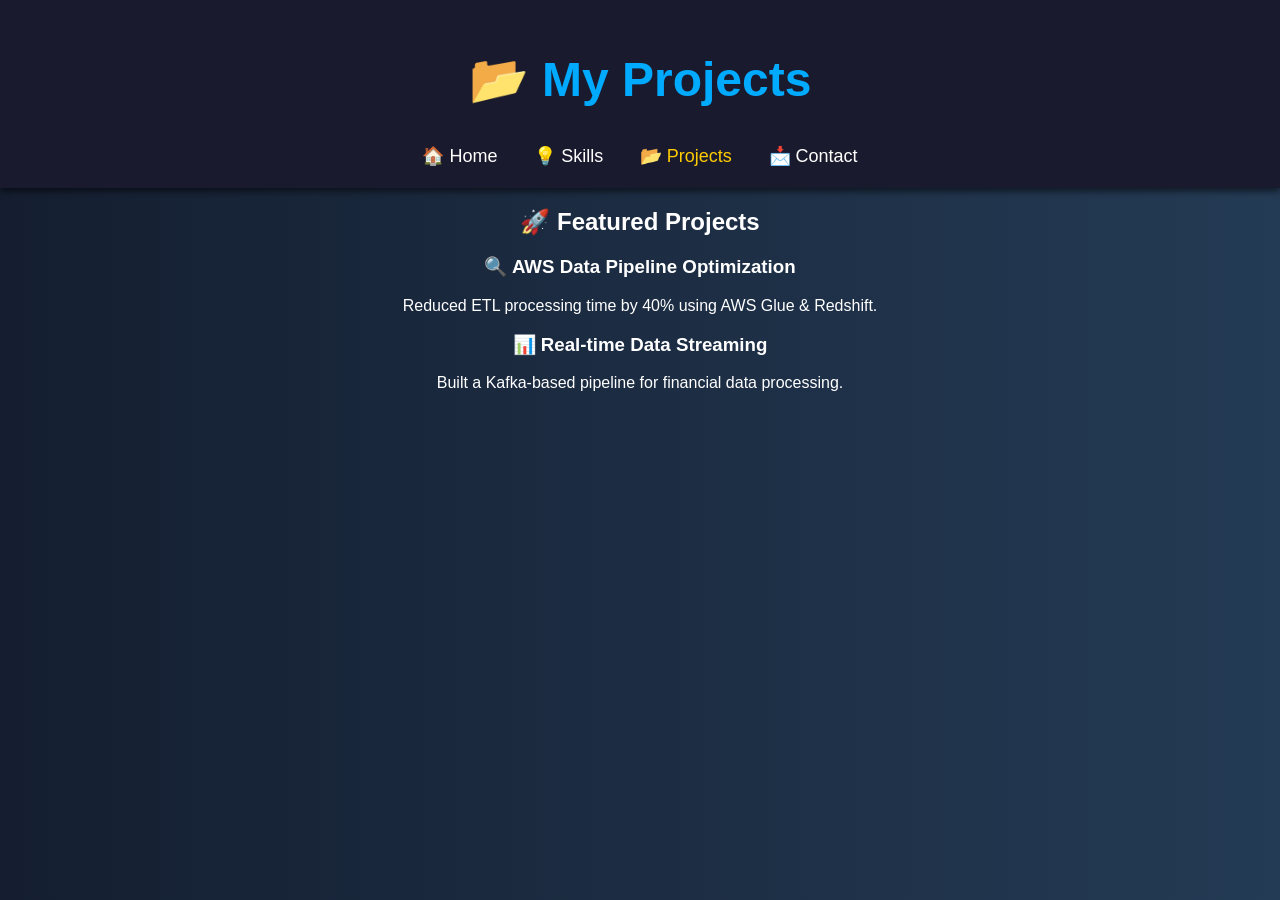
==== projects.html @ 88bce788 "Add files via upload" ====
<!DOCTYPE html>
<html lang="en">
<head>
    <meta charset="UTF-8">
    <meta name="viewport" content="width=device-width, initial-scale=1.0">
    <title>Projects - Data Engineer</title>
    <link rel="stylesheet" href="styles.css">
</head>
<body>
    <header>
        <h1>📂 My Projects</h1>
        <nav>
            <a href="index.html">🏠 Home</a>
            <a href="skills.html">💡 Skills</a>
            <a href="projects.html" class="active">📂 Projects</a>
            <a href="contact.html">📩 Contact</a>
        </nav>
    </header>

    <section class="projects">
        <h2>🚀 Featured Projects</h2>
        <div class="project">
            <h3>🔍 AWS Data Pipeline Optimization</h3>
            <p>Reduced ETL processing time by 40% using AWS Glue & Redshift.</p>
        </div>

        <div class="project">
            <h3>📊 Real-time Data Streaming</h3>
            <p>Built a Kafka-based pipeline for financial data processing.</p>
        </div>
    </section>
</body>
</html>
---- styles.css ----
/* General Styles */
body {
    font-family: "Arial", sans-serif;
    background: linear-gradient(to right, #141e30, #243b55);
    color: white;
    text-align: center;
    margin: 0;
    padding: 0;
}

/* Header Section */
header {
    background: #1a1a2e;
    padding: 20px;
    color: #00aaff;
    font-size: 24px;
    box-shadow: 0px 4px 6px rgba(0, 0, 0, 0.5);
}

nav {
    margin-top: 10px;
}

nav a {
    color: white;
    text-decoration: none;
    margin: 0 15px;
    font-size: 18px;
    transition: color 0.3s ease-in-out;
}

nav a:hover, .active {
    color: #ffcc00;
}

/* Hero Section */
.intro {
    padding: 50px 20px;
}

.cta-button {
    background: #ffcc00;
    color: black;
    padding: 12px 20px;
    text-decoration: none;
    font-size: 18px;
    border-radius: 5px;
    display: inline-block;
    margin-top: 20px;
    transition: background 0.3s ease-in-out;
}

.cta-button:hover {
    background: #ffaa00;
}

/* Skills Section */
.skills-container {
    display: flex;
    flex-wrap: wrap;
    justify-content: center;
    padding: 20px;
}

.skill-category {
    background: rgba(255, 255, 255, 0.1);
    padding: 20px;
    margin: 15px;
    border-radius: 10px;
    width: 320px;
    transition: transform 0.3s ease-in-out, box-shadow 0.3s ease-in-out;
}

/* Hover Effect */
.skill-category:hover {
    transform: translateY(-5px);
    box-shadow: 0px 5px 15px rgba(255, 255, 255, 0.3);
}

/* Skills List */
ul {
    list-style: none;
    padding: 0;
}

ul li {
    background: rgba(0, 0, 0, 0.3);
    margin: 5px;
    padding: 12px;
    border-radius: 5px;
    font-size: 16px;
    transition: background 0.3s ease-in-out;
}

ul li:hover {
    background: rgba(255, 255, 255, 0.2);
}

/* Footer */
footer {
    background: #1a1a2e;
    padding: 15px;
    font-size: 16px;
    margin-top: 30px;
}
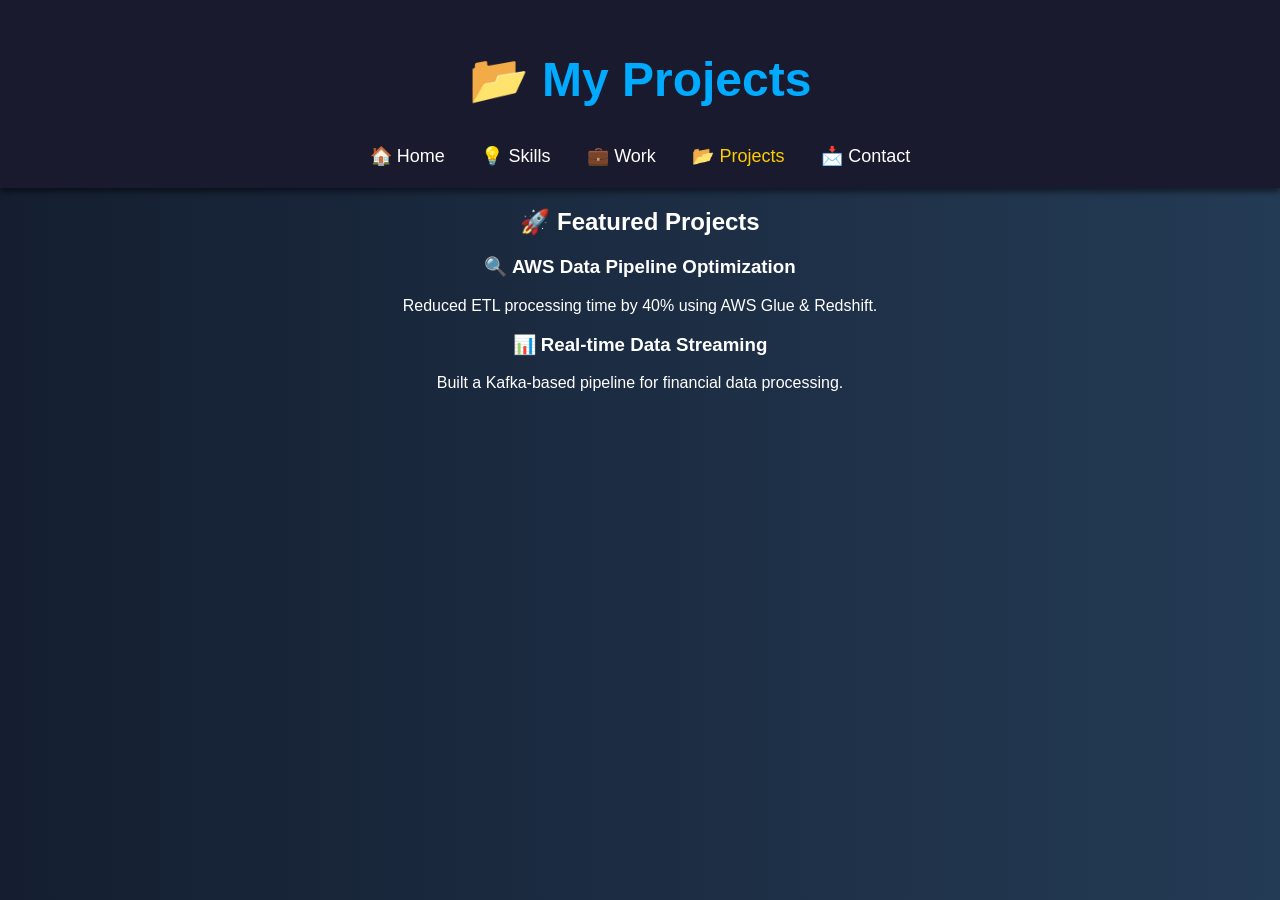
==== commit 58499faf: "Update projects.html work.html added" ====
--- a/projects.html
+++ b/projects.html
@@ -12,6 +12,7 @@
         <nav>
             <a href="index.html">🏠 Home</a>
             <a href="skills.html">💡 Skills</a>
+            <a href="work.html">💼 Work</a>
             <a href="projects.html" class="active">📂 Projects</a>
             <a href="contact.html">📩 Contact</a>
         </nav>
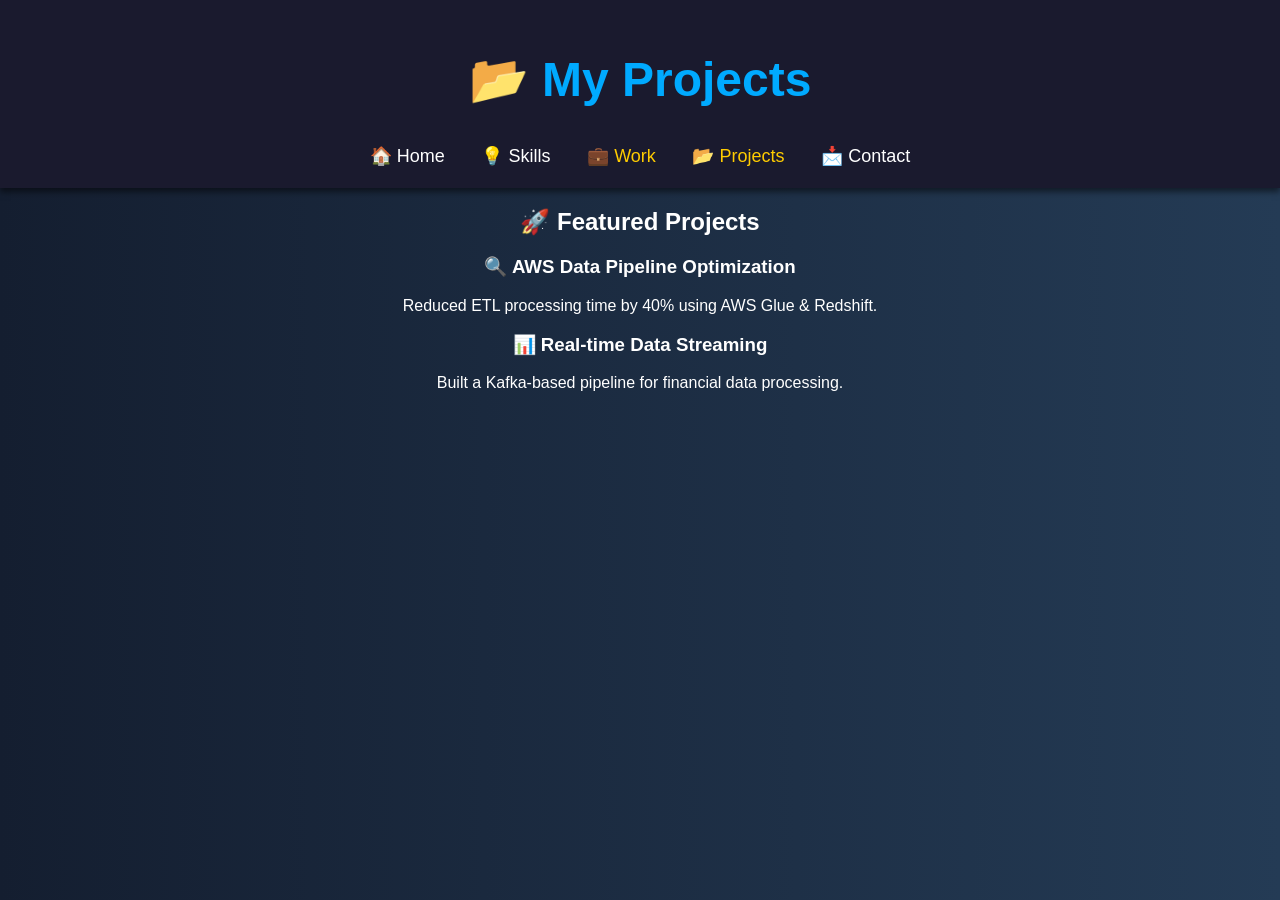
==== commit b7a737c8: "Update projects.html" ====
--- a/projects.html
+++ b/projects.html
@@ -12,7 +12,7 @@
         <nav>
             <a href="index.html">🏠 Home</a>
             <a href="skills.html">💡 Skills</a>
-            <a href="work.html">💼 Work</a>
+             <a href="work.html" class="active">💼 Work</a>
             <a href="projects.html" class="active">📂 Projects</a>
             <a href="contact.html">📩 Contact</a>
         </nav>
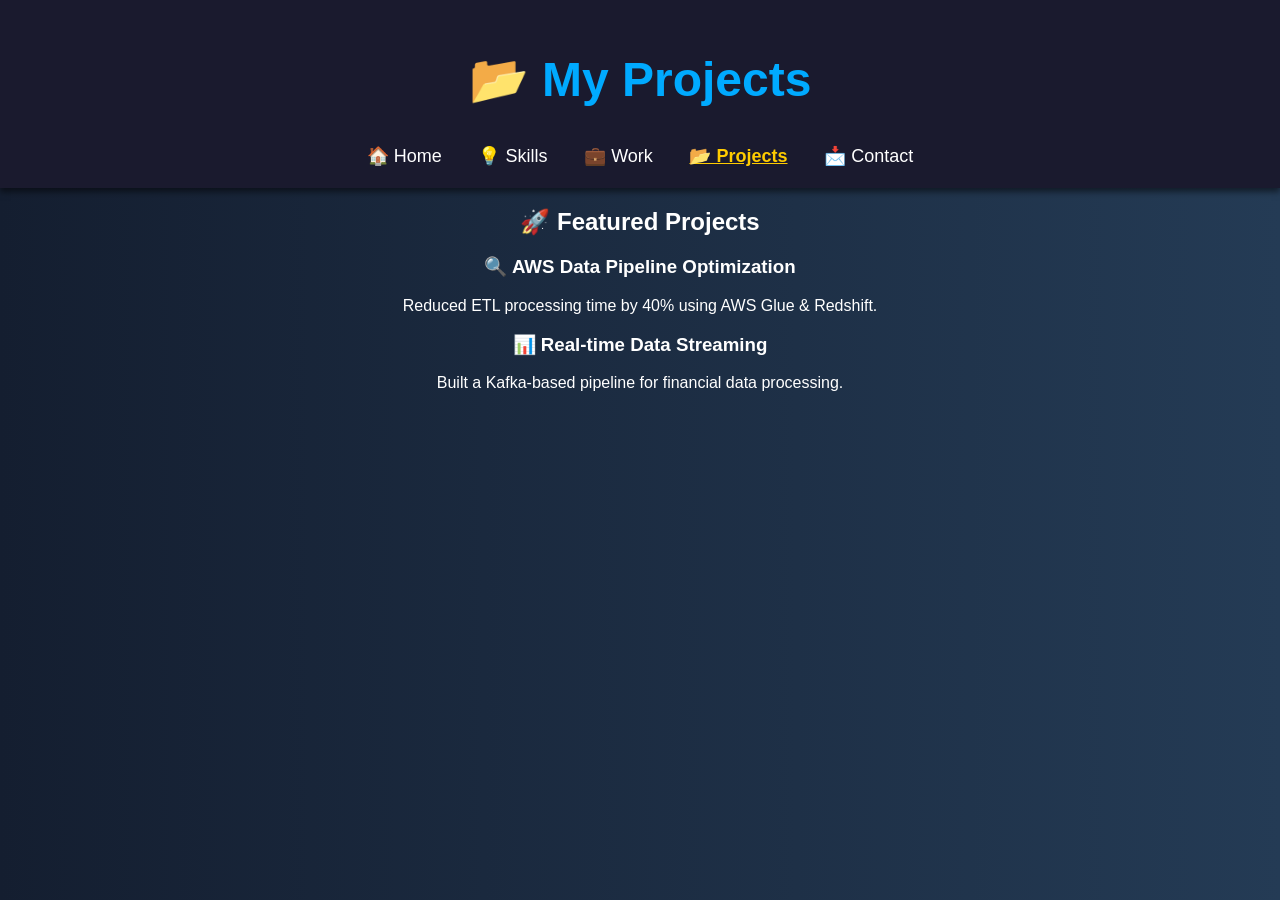
==== commit b305774c: "Update projects.html" ====
--- a/projects.html
+++ b/projects.html
@@ -12,7 +12,7 @@
         <nav>
             <a href="index.html">🏠 Home</a>
             <a href="skills.html">💡 Skills</a>
-             <a href="work.html" class="active">💼 Work</a>
+            <a href="work.html">💼 Work</a>
             <a href="projects.html" class="active">📂 Projects</a>
             <a href="contact.html">📩 Contact</a>
         </nav>
--- a/styles.css
+++ b/styles.css
@@ -1,3 +1,80 @@
+body {
+    font-family: Arial, sans-serif;
+    background-color: #f4f6f8;
+    color: #333;
+    margin: 0;
+    padding: 0;
+}
+header {
+    background-color: #003366;
+    color: white;
+    padding: 20px;
+    text-align: center;
+}
+nav a {
+    margin: 0 15px;
+    color: white;
+    text-decoration: none;
+}
+nav a.active {
+    font-weight: bold;
+    text-decoration: underline;
+}
+.card-grid {
+    display: flex;
+    flex-wrap: wrap;
+    justify-content: center;
+    padding: 40px;
+    gap: 20px;
+}
+.flip-card {
+    background-color: transparent;
+    width: 300px;
+    height: 260px;
+    perspective: 1000px;
+}
+.flip-card-inner {
+    position: relative;
+    width: 100%;
+    height: 100%;
+    text-align: center;
+    transition: transform 0.8s;
+    transform-style: preserve-3d;
+}
+.flip-card:hover .flip-card-inner {
+    transform: rotateY(180deg);
+}
+.flip-card-front, .flip-card-back {
+    position: absolute;
+    width: 100%;
+    height: 100%;
+    -webkit-backface-visibility: hidden;
+    backface-visibility: hidden;
+    border: 1px solid #ccc;
+    border-radius: 8px;
+    padding: 20px;
+    box-shadow: 0px 4px 8px rgba(0,0,0,0.1);
+    background: white;
+}
+.flip-card-front {
+    display: flex;
+    flex-direction: column;
+    justify-content: center;
+    background-color: #e6f2ff;
+}
+.flip-card-back {
+    transform: rotateY(180deg);
+    background-color: #f9f9f9;
+    overflow-y: auto;
+}
+footer {
+    text-align: center;
+    padding: 20px;
+    background-color: #003366;
+    color: white;
+}
+
+/* Previous Style Enhancements */
 /* General Styles */
 body {
     font-family: "Arial", sans-serif;
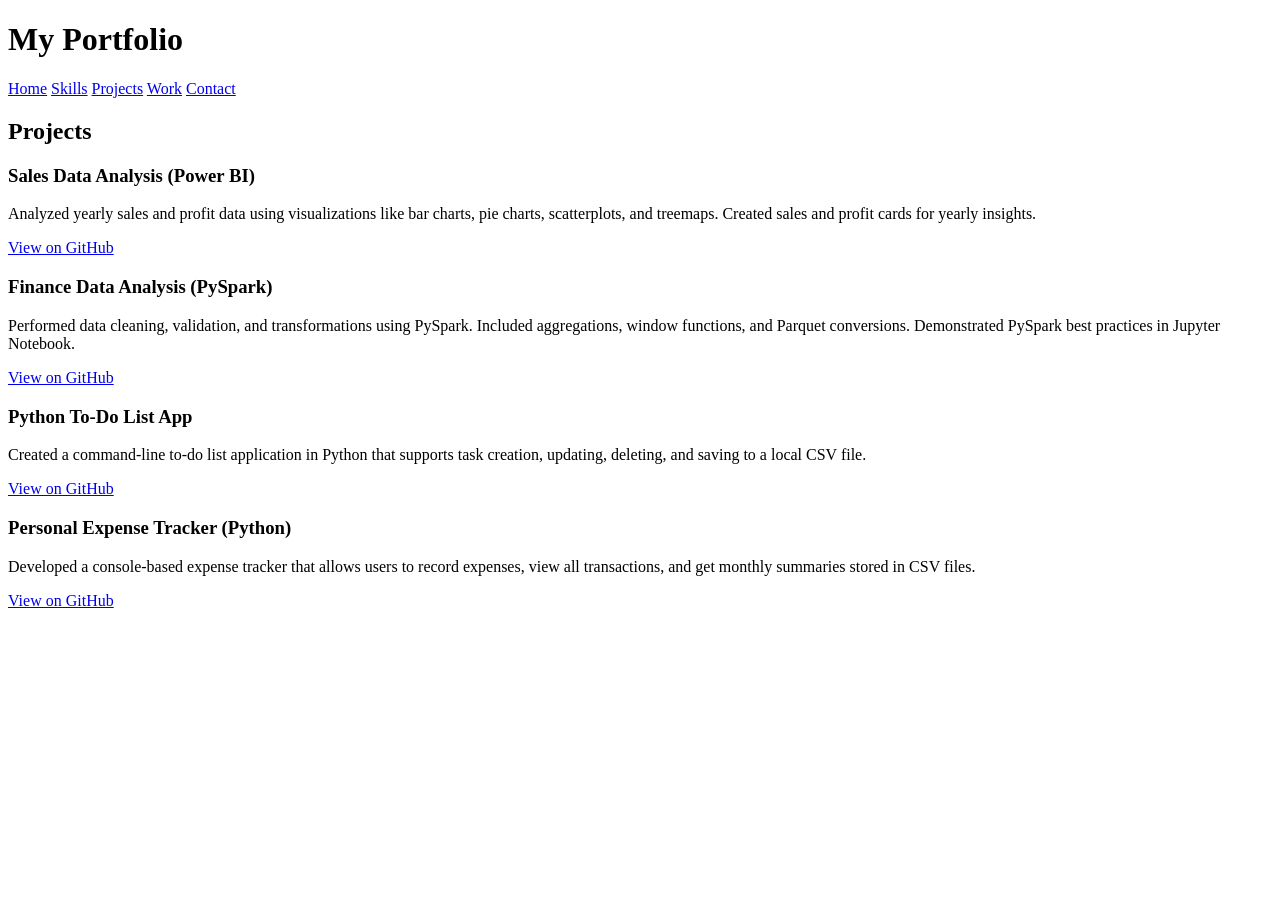
==== commit 8d571f9d: "Update projects.html" ====
--- a/projects.html
+++ b/projects.html
@@ -1,34 +1,52 @@
 <!DOCTYPE html>
 <html lang="en">
 <head>
-    <meta charset="UTF-8">
-    <meta name="viewport" content="width=device-width, initial-scale=1.0">
-    <title>Projects - Data Engineer</title>
-    <link rel="stylesheet" href="styles.css">
+  <meta charset="UTF-8" />
+  <meta name="viewport" content="width=device-width, initial-scale=1.0"/>
+  <title>Projects</title>
+  <link rel="stylesheet" href="style.css" />
 </head>
 <body>
-    <header>
-        <h1>📂 My Projects</h1>
-        <nav>
-            <a href="index.html">🏠 Home</a>
-            <a href="skills.html">💡 Skills</a>
-            <a href="work.html">💼 Work</a>
-            <a href="projects.html" class="active">📂 Projects</a>
-            <a href="contact.html">📩 Contact</a>
-        </nav>
-    </header>
+  <header>
+    <h1>My Portfolio</h1>
+    <nav>
+      <a href="index.html">Home</a>
+      <a href="skills.html">Skills</a>
+      <a href="projects.html">Projects</a>
+      <a href="work.html">Work</a>
+      <a href="contact.html">Contact</a>
+    </nav>
+  </header>
 
-    <section class="projects">
-        <h2>🚀 Featured Projects</h2>
-        <div class="project">
-            <h3>🔍 AWS Data Pipeline Optimization</h3>
-            <p>Reduced ETL processing time by 40% using AWS Glue & Redshift.</p>
-        </div>
+  <main>
+    <h2>Projects</h2>
+    <div class="card-container">
 
-        <div class="project">
-            <h3>📊 Real-time Data Streaming</h3>
-            <p>Built a Kafka-based pipeline for financial data processing.</p>
-        </div>
-    </section>
+      <div class="card">
+        <h3>Sales Data Analysis (Power BI)</h3>
+        <p>Analyzed yearly sales and profit data using visualizations like bar charts, pie charts, scatterplots, and treemaps. Created sales and profit cards for yearly insights.</p>
+        <a href="https://github.com/yourusername/sales-analysis-powerbi" target="_blank">View on GitHub</a>
+      </div>
+
+      <div class="card">
+        <h3>Finance Data Analysis (PySpark)</h3>
+        <p>Performed data cleaning, validation, and transformations using PySpark. Included aggregations, window functions, and Parquet conversions. Demonstrated PySpark best practices in Jupyter Notebook.</p>
+        <a href="https://github.com/yourusername/finance-data-pyspark" target="_blank">View on GitHub</a>
+      </div>
+
+      <div class="card">
+        <h3>Python To-Do List App</h3>
+        <p>Created a command-line to-do list application in Python that supports task creation, updating, deleting, and saving to a local CSV file.</p>
+        <a href="https://github.com/yourusername/python-todo-list" target="_blank">View on GitHub</a>
+      </div>
+
+      <div class="card">
+        <h3>Personal Expense Tracker (Python)</h3>
+        <p>Developed a console-based expense tracker that allows users to record expenses, view all transactions, and get monthly summaries stored in CSV files.</p>
+        <a href="https://github.com/yourusername/expense-tracker" target="_blank">View on GitHub</a>
+      </div>
+
+    </div>
+  </main>
 </body>
 </html>
